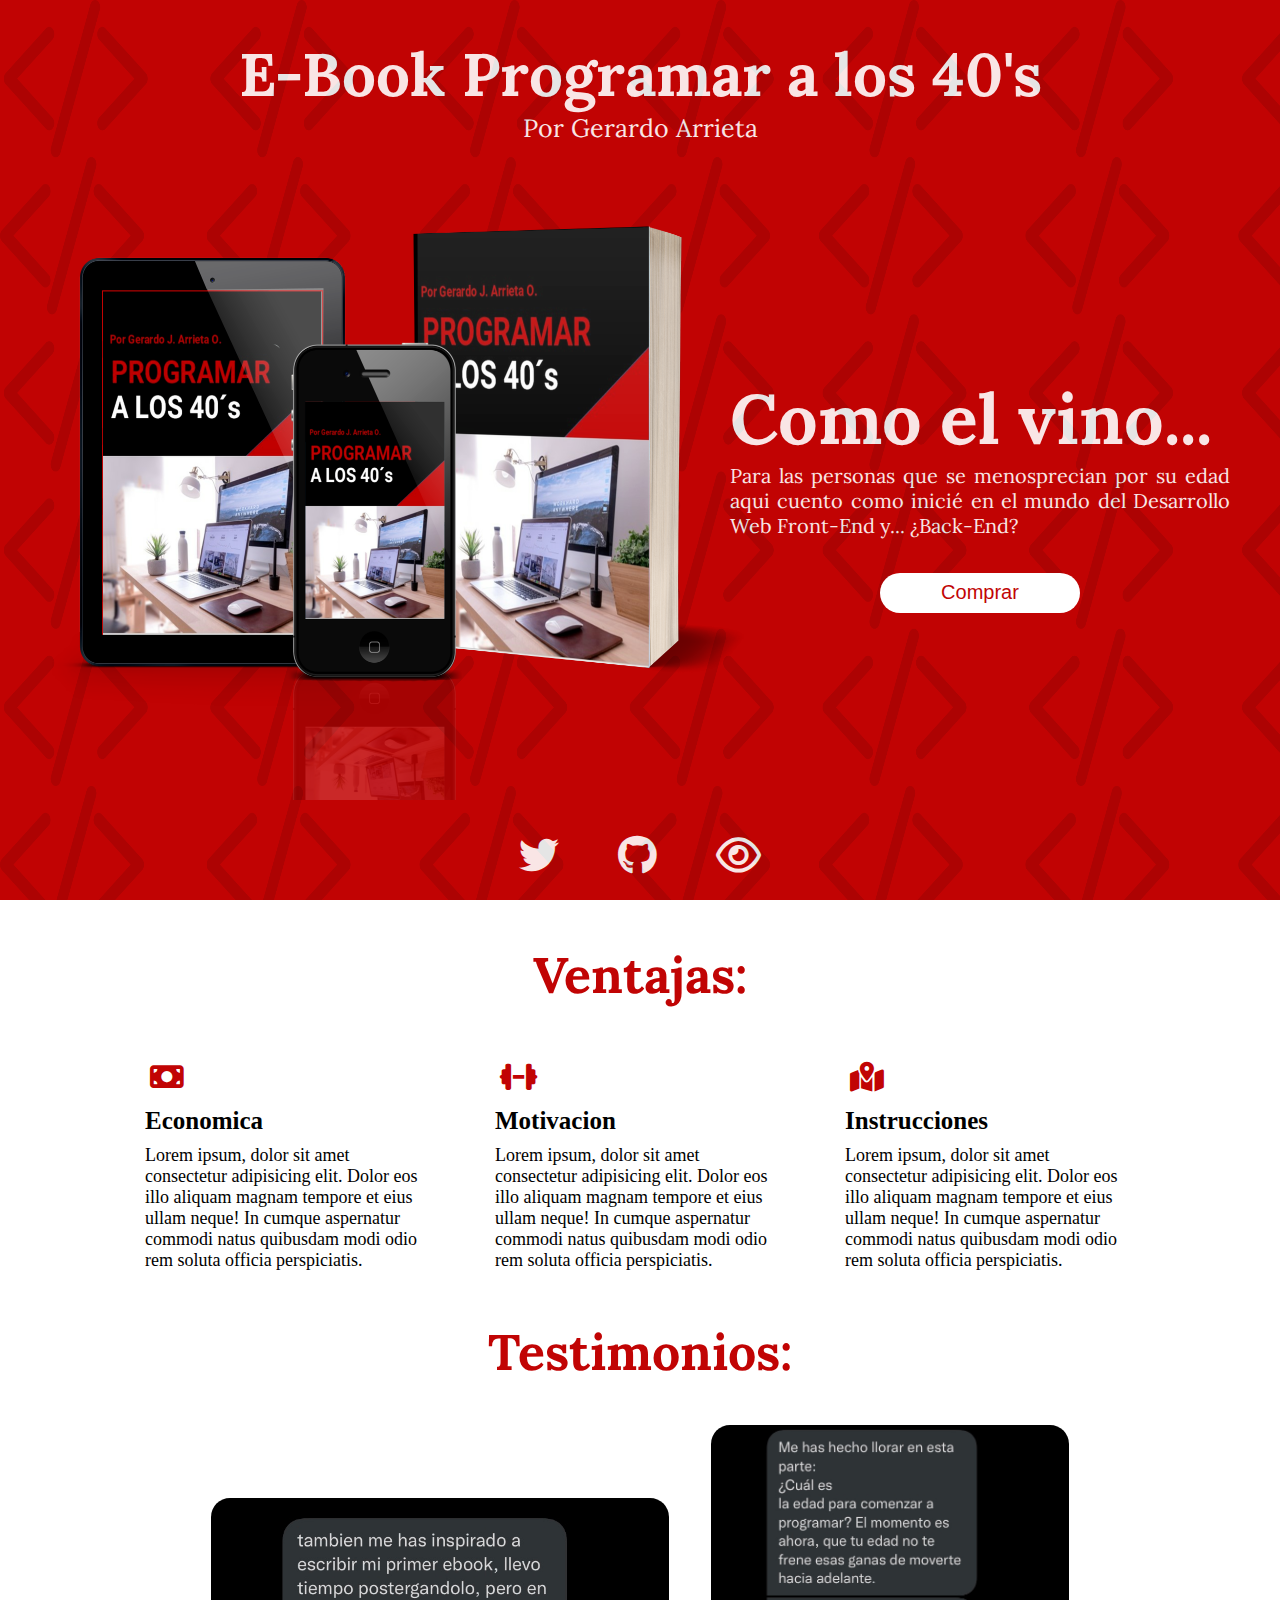
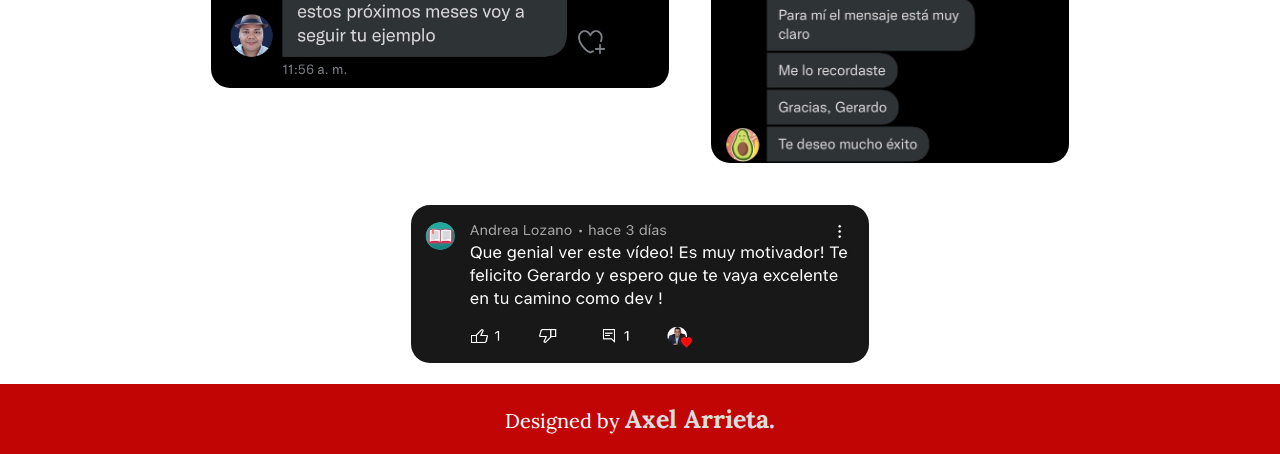
==== Segundo desafio/index.html @ 7a265ae6 "First commit, add documents" ====
<!DOCTYPE html>
<html lang="en">
<head>
    <meta charset="UTF-8">
    <meta http-equiv="X-UA-Compatible" content="IE=edge">
    <meta name="viewport" content="width=device-width, initial-scale=1.0">
    <link rel="stylesheet" href="https://cdnjs.cloudflare.com/ajax/libs/font-awesome/6.1.1/css/all.min.css">
    <link rel="preconnect" href="https://fonts.googleapis.com">
    <link rel="preconnect" href="https://fonts.gstatic.com" crossorigin>
    <link href="https://fonts.googleapis.com/css2?family=Lora&family=Ubuntu+Condensed&display=swap" rel="stylesheet">
    <link rel="stylesheet" href="/Segundo desafio/style.css" class="css">
    <title>E-Book</title>
</head>
<body>
    <div class="containerup">
        <img src="/repositorio-de-imagenes/fondocanva.png" alt="" class="bg">
        <div class="title">
           <div class="title__content">
                <h1>
                    E-Book Programar a los 40's
                </h1>
                <p class="presentation">
                    Por
                    <span class="name">Gerardo Arrieta</span>
                </p>
            </div>
        </div>
        <div class="text">
            <img src="/repositorio-de-imagenes/1649375832.png" class="mockup2" alt="mockup book">
            <h2>
                Como el vino...
            </h2>
            <p class="description">
                Para las personas que se menosprecian por su edad aqui cuento como inicié en el mundo del Desarrollo Web Front-End y... ¿Back-End?
            </p>
            <div class="dowload">
                <input type="submit" value="Comprar" class="button">
            </div>
        </div>
        <div class="socialmedia">
            <i class="fa-brands fa-twitter">

            </i>
            <i class="fa-brands fa-github">

            </i>
            <i class="fa-regular fa-eye">

            </i>
           </div>
    </div>
    <img src="/repositorio-de-imagenes/1649375832.png" class="mockup1" alt="mockup book">

    <div class="containerdown">
        <div class="ventajas">
            <h2 class="ventajas-title">
                Ventajas:
            </h2>
            <article>
                <div class="ventaja1">
                    <i class="fa-solid fa-money-bill"></i>
                    <h2>
                        Economica
                    </h2>
                    <p>
                        Lorem ipsum, dolor sit amet consectetur adipisicing elit. Dolor eos illo aliquam magnam tempore et eius ullam neque! In cumque aspernatur commodi natus quibusdam modi odio rem soluta officia perspiciatis.
                    </p>
                </div>
                <div class="ventaja2">
                    <i class="fa-solid fa-dumbbell"></i>
                    <h2>
                        Motivacion
                    </h2>
                    <p>
                        Lorem ipsum, dolor sit amet consectetur adipisicing elit. Dolor eos illo aliquam magnam tempore et eius ullam neque! In cumque aspernatur commodi natus quibusdam modi odio rem soluta officia perspiciatis.
                    </p>
                </div>
                <div class="ventaja3">
                    <i class="fa-solid fa-map-location-dot"></i>
                    <h2>
                        Instrucciones
                    </h2>
                    <p>
                        Lorem ipsum, dolor sit amet consectetur adipisicing elit. Dolor eos illo aliquam magnam tempore et eius ullam neque! In cumque aspernatur commodi natus quibusdam modi odio rem soluta officia perspiciatis.
                    </p>
                </div>
            </article>
        </div>

        <div class="opiniones">
            <h2 class="testimonios">
                Testimonios:
            </h2>
            <div class="opinion1">
                <img src="/repositorio-de-imagenes/IMG_0894.jpg" alt="">
            </div>
            <div class="opinion2">
                <img src="/repositorio-de-imagenes/IMG_0895.jpg" alt="">
            </div>
            <div class="opinion3">
                <img src="/repositorio-de-imagenes/IMG_0987.jpg" alt="">
            </div>
        </div>
    </div>

    <footer class="bajo">
        <p>
            Designed by 
            <span>
                Axel Arrieta.
            </span>
        </p>
    </footer>



</body>
</html>
---- Segundo desafio/style.css ----
*{
    box-sizing: border-box;
    margin: 0;
    padding: 0;
    font-size: 10px;
}
body{
    position: relative;
    background-color: white;
}
.containerup{
    width: 100%;
    height: 100vh;
    background-color: #c10404;
    overflow: hidden;
    position: relative;
    display: flex;
    flex-direction: column;
    align-items: center;
    justify-content: space-between;
}
.bg{
    opacity: 0.1;
    position: absolute;
    left: 0;
    top: 0;
    width: 100%;
    height: 100%;
    background-repeat: repeat;
}
.title{
    top: 0;
    width: fit-content;
    height: 160px;
    display: flex;
    flex-direction: column;
    align-items: center;
    justify-content: center;
}
.title__content{
    text-align: center;
    padding-top: 20px;
    color: white;
}
.title h1{
    font-size: 60px;
    width: 100%;
    font-family: 'Lora', serif;
}
.title p , .title span{
    font-size: 25px;
    font-family: 'Lora', serif;
}
.socialmedia{
    width: 300px;
    padding-bottom: 20px;
    height: fit-content;
    display: flex;
    justify-content: space-around;
    align-items: center;
}
.socialmedia i{
    font-size: 40px;
    color: white;
}
.text{
    width: fit-content;
    height: fit-content;
    display: flex;
    flex-direction: column;
    justify-content: center;
    align-items: center;
    margin-left: auto;
    padding-right: 50px;
}
.text h2{
    display: inline-block;;
    font-size: 7rem;
    color: white;
    height: 90px;
    width: 500px ;
    display: flex;
    align-items: flex-end;
    font-family: 'Lora', serif;
}
.text p {
    text-align: justify;  
    font-size: 2rem; 
    width: 500px; 
    font-family: 'Lora', serif;
    display: inline-block;
    color: white;
}
.text .presentation .name{
    font-size: 2.5rem;
    font-weight: bold;
}
.mockup2{
    display: none;
}
.mockup1{
    width: 1100px;
    height: 650px;
    position: absolute;
    top: 150px;
    left: -150px;
    right: 0px;
    bottom: 0px;
}
.dowload{
    width: 500px;
    height: 80px;
    display: flex;
    justify-content: center;
    align-items: center;
    padding-top: 30px;
}
.dowload .button{
    color: #c10404;
    background-color: white;
    width: 200px;
    height: 40px;
    border: none;
    border-radius: 50px;
    font-size: 20px;
    position: absolute;
    z-index: 999;
    transition: ease all 0.5s;
}
.dowload .button:hover{
    color: white;
    background-color: #c10404;
    font-weight: bolder;
    border: white 1px solid;
}
.containerdown{
    height: auto;
}
.ventajas{
    width: 100%;
    height: 400px;
    display: flex;
    flex-direction: column;
    align-items: center;
    justify-content: center;
}
.ventajas-title{
    font-size: 50px;
    height: fit-content;
    color: white;
    text-align: center;
    width: 100%;
    padding: 20px;
    color: #c10404;
    font-family: 'Lora', serif;
}
.ventajas article{
    width: 100%;
    height: fit-content;
    display: flex;
    flex-wrap: wrap;
    flex-direction: row;
    justify-content: center;
}

.ventajas div{
    color: black;
    width: 350px;
    height: 250px;
    padding: 30px;
    display: flex;
    flex-direction: column;
    justify-content: space-around;
}
.ventajas i{
    font-size: 30px;
    color: #c10404;
}
.ventajas div h2{
    font-size: 25px;
    padding-top: 10px;
    padding-bottom: 10px;
}
.ventajas div p{
    font-size: 18px;
}
.opiniones{
    height: fit-content;
    width: 100%;
    display: flex;
    flex-direction: row;
    flex-wrap: wrap;
    justify-content: center;
    align-items: center;
}
.opiniones .testimonios{
    color: #c10404;
    font-family: 'Lora', serif;
    width: 100%;
    text-align: center;
    font-size: 50px;
    padding: 20px;
}
.opiniones div{
    padding: 20px;
}
.opiniones div img{
    border-radius: 20px;
    border: 1px solid white;
}
.opinion1{
    width: 500px;
    height: fit-content;
}
.opinion1 img{
    width: 100%;
    height: auto;
}
.opinion2{
    width: 400px;
    height: 380px;
}
.opinion2 img{
    width: 100%;
    height: 100%;
}
.opinion3{
    height: 200px;
    width: 500px;
}
.opinion3 img {
    width: 100%;
    height: 100%;
}

.bajo{
    width: 100%;
    height: 100px;
    background-color: red;
}
i{
    padding: 5px;
    width: fit-content;
    height: fit-content;
    border-radius: 50%;
}

.bajo{
    height: 70px;
    display: flex;
    justify-content: center;
    align-items: center;
    background-color: #c10404;
}
.bajo p {
    color: white;
    font-size: 20px;
    font-family: 'Lora', serif;
}
.bajo span{
    color: gainsboro;
    font-size: 25px;
    font-weight: bolder;
    font-family: 'Lora', serif;
}
@media only screen and (max-width : 900px) {
    .title{
        width: 100%;
    }
    .title h1{
        font-size: 45px;
    }
    .text{
        padding: 0px;
        margin: 0px;
    }
    .text h2{
        font-size: 45px;
        padding-left: 50px;
        padding-right: 50px;
    }
    .text p{
        padding-left: 50px;
        padding-right: 50px;
        font-size: 20px;
    }
    .mockup2{
        width: 600px;
        height: auto;
        display: inline-block;
    }
    .mockup1{
        display: none;
    }
    .ventajas{
        height: 100vh;
    }
    .opiniones{
        height: 100vh;
    }
    }
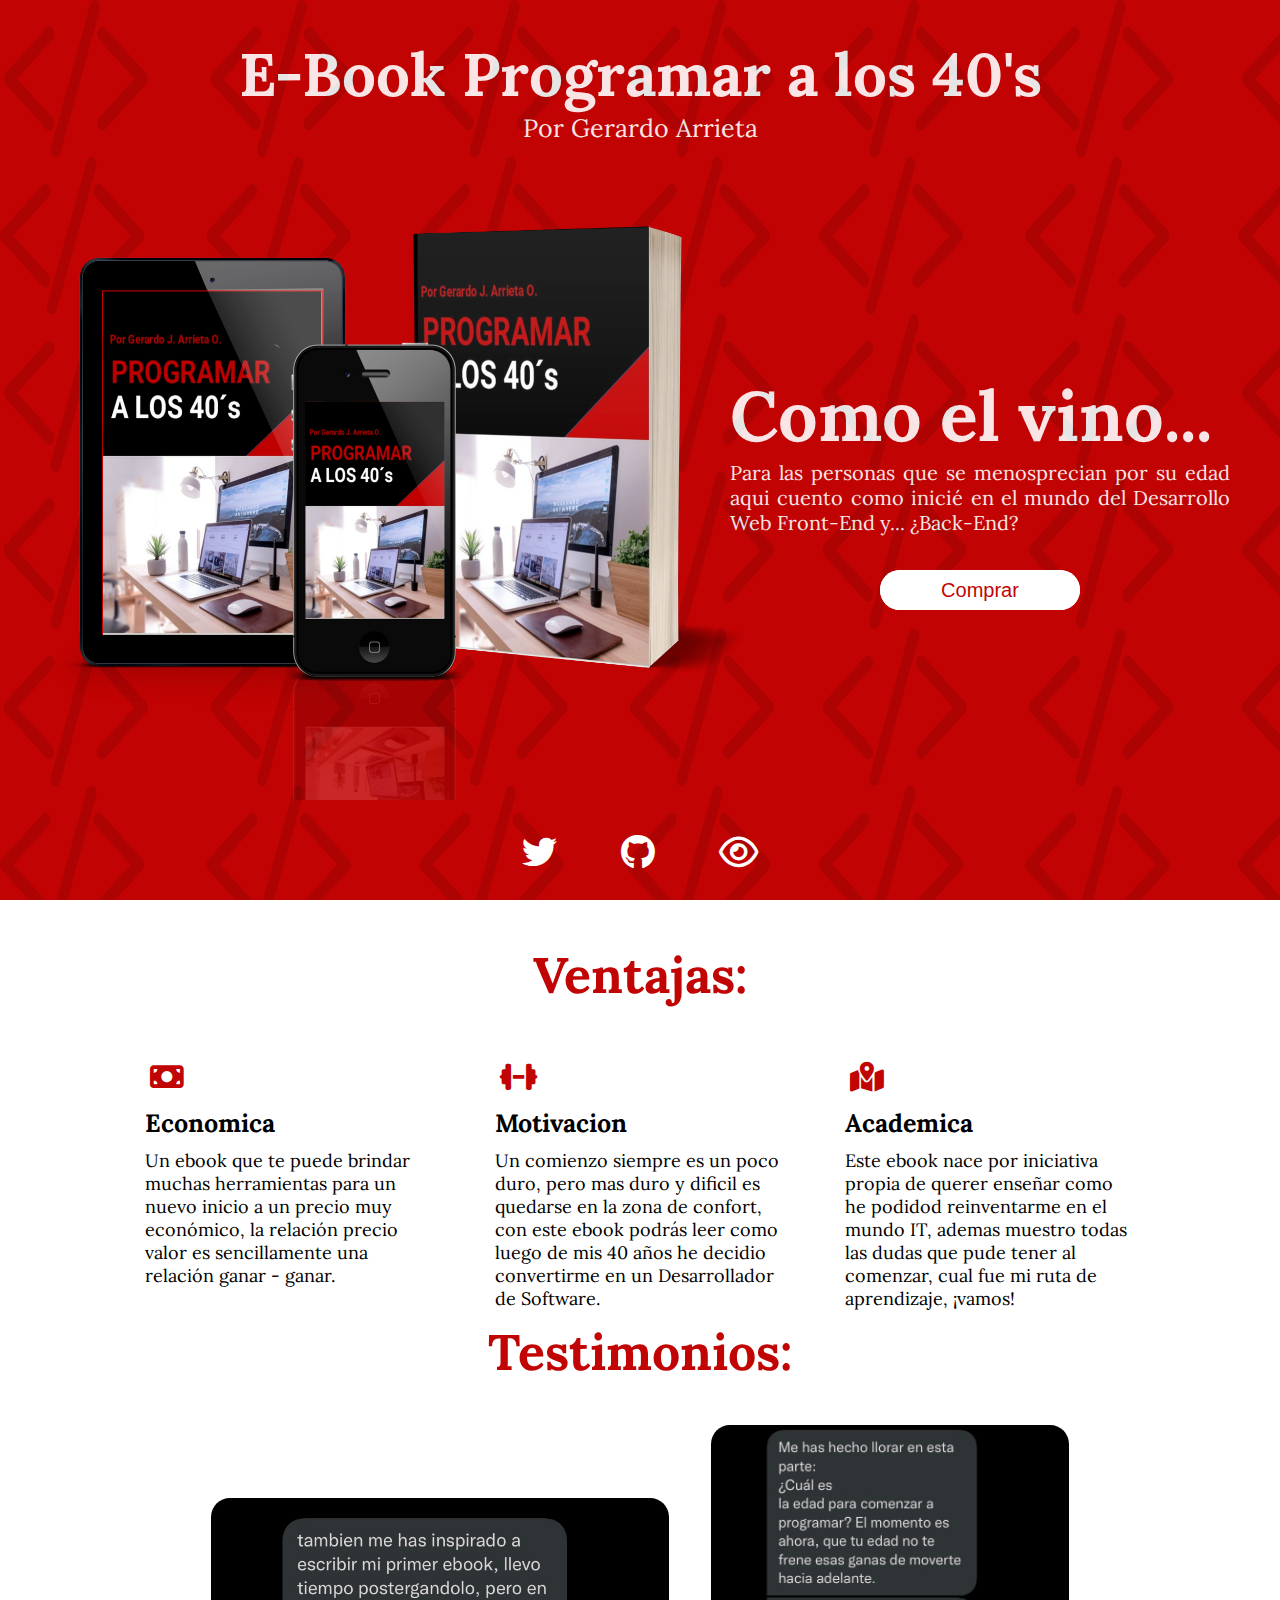
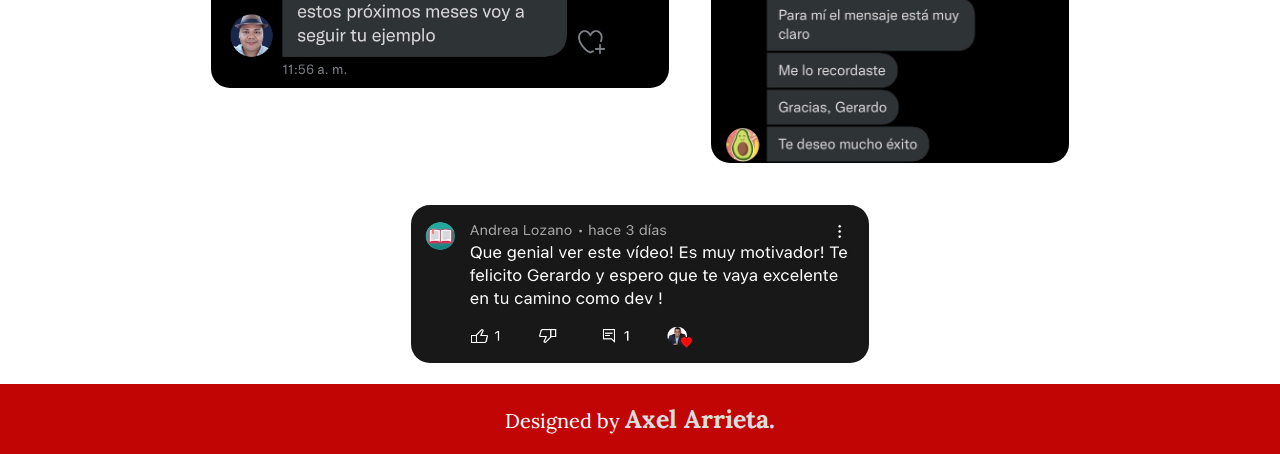
==== commit c7ac80f1: "hover en social media y modificacion a las ventajas" ====
--- a/Segundo desafio/index.html
+++ b/Segundo desafio/index.html
@@ -34,19 +34,13 @@
                 Para las personas que se menosprecian por su edad aqui cuento como inicié en el mundo del Desarrollo Web Front-End y... ¿Back-End?
             </p>
             <div class="dowload">
-                <input type="submit" value="Comprar" class="button">
+                <a href="https://t.co/33cyjfz6bc" class="link-button"><input type="submit" value="Comprar" class="button"></a>
             </div>
         </div>
         <div class="socialmedia">
-            <i class="fa-brands fa-twitter">
-
-            </i>
-            <i class="fa-brands fa-github">
-
-            </i>
-            <i class="fa-regular fa-eye">
-
-            </i>
+            <a href="https://twitter.com/gerardojao"><i class="fa-brands fa-twitter"></i></a>
+            <a href="https://github.com/gerardojao"><i class="fa-brands fa-github"></i></a>
+            <a href="https://gerardojao.github.io/gerardojao"><i class="fa-regular fa-eye"></i></a>
            </div>
     </div>
     <img src="/repositorio-de-imagenes/1649375832.png" class="mockup1" alt="mockup book">
@@ -63,7 +57,7 @@
                         Economica
                     </h2>
                     <p>
-                        Lorem ipsum, dolor sit amet consectetur adipisicing elit. Dolor eos illo aliquam magnam tempore et eius ullam neque! In cumque aspernatur commodi natus quibusdam modi odio rem soluta officia perspiciatis.
+                        Un ebook que te puede brindar muchas herramientas para un nuevo inicio a un precio muy económico, la relación precio valor es sencillamente una relación ganar - ganar.
                     </p>
                 </div>
                 <div class="ventaja2">
@@ -72,16 +66,16 @@
                         Motivacion
                     </h2>
                     <p>
-                        Lorem ipsum, dolor sit amet consectetur adipisicing elit. Dolor eos illo aliquam magnam tempore et eius ullam neque! In cumque aspernatur commodi natus quibusdam modi odio rem soluta officia perspiciatis.
+                        Un comienzo siempre es un poco duro, pero mas duro y dificil es quedarse en la zona de confort, con este ebook podrás leer como luego de mis 40 años he decidio convertirme en un Desarrollador de Software.
                     </p>
                 </div>
                 <div class="ventaja3">
                     <i class="fa-solid fa-map-location-dot"></i>
                     <h2>
-                        Instrucciones
+                        Academica
                     </h2>
                     <p>
-                        Lorem ipsum, dolor sit amet consectetur adipisicing elit. Dolor eos illo aliquam magnam tempore et eius ullam neque! In cumque aspernatur commodi natus quibusdam modi odio rem soluta officia perspiciatis.
+                        Este ebook nace por iniciativa propia de querer enseñar como he podidod reinventarme en el mundo IT, ademas muestro todas las dudas que pude tener al comenzar, cual fue mi ruta de aprendizaje, ¡vamos!
                     </p>
                 </div>
             </article>
--- a/Segundo desafio/style.css
+++ b/Segundo desafio/style.css
@@ -58,10 +58,28 @@
     display: flex;
     justify-content: space-around;
     align-items: center;
+    z-index: 999;
 }
 .socialmedia i{
-    font-size: 40px;
-    color: white;
+    font-size: 35px;
+    color: white;
+    z-index: 999;
+    padding: 10px;
+    cursor: pointer;
+    transition: .5s ease-in-out all;
+}
+.socialmedia .fa-twitter:hover{
+    background-color: #00acee;
+    padding: 10px;
+}
+.socialmedia .fa-github:hover{
+    padding: 10px;
+    color: #171515;
+    background-color: white;
+}
+.socialmedia .fa-eye:hover{
+    background-color: #171515;
+    padding: 10px;
 }
 .text{
     width: fit-content;
@@ -115,7 +133,7 @@
     align-items: center;
     padding-top: 30px;
 }
-.dowload .button{
+.dowload .link-button , .button{
     color: #c10404;
     background-color: white;
     width: 200px;
@@ -126,6 +144,7 @@
     position: absolute;
     z-index: 999;
     transition: ease all 0.5s;
+    cursor: pointer;
 }
 .dowload .button:hover{
     color: white;
@@ -180,9 +199,11 @@
     font-size: 25px;
     padding-top: 10px;
     padding-bottom: 10px;
+    font-family: 'Lora', serif;
 }
 .ventajas div p{
     font-size: 18px;
+    font-family: 'Lora', serif;
 }
 .opiniones{
     height: fit-content;
